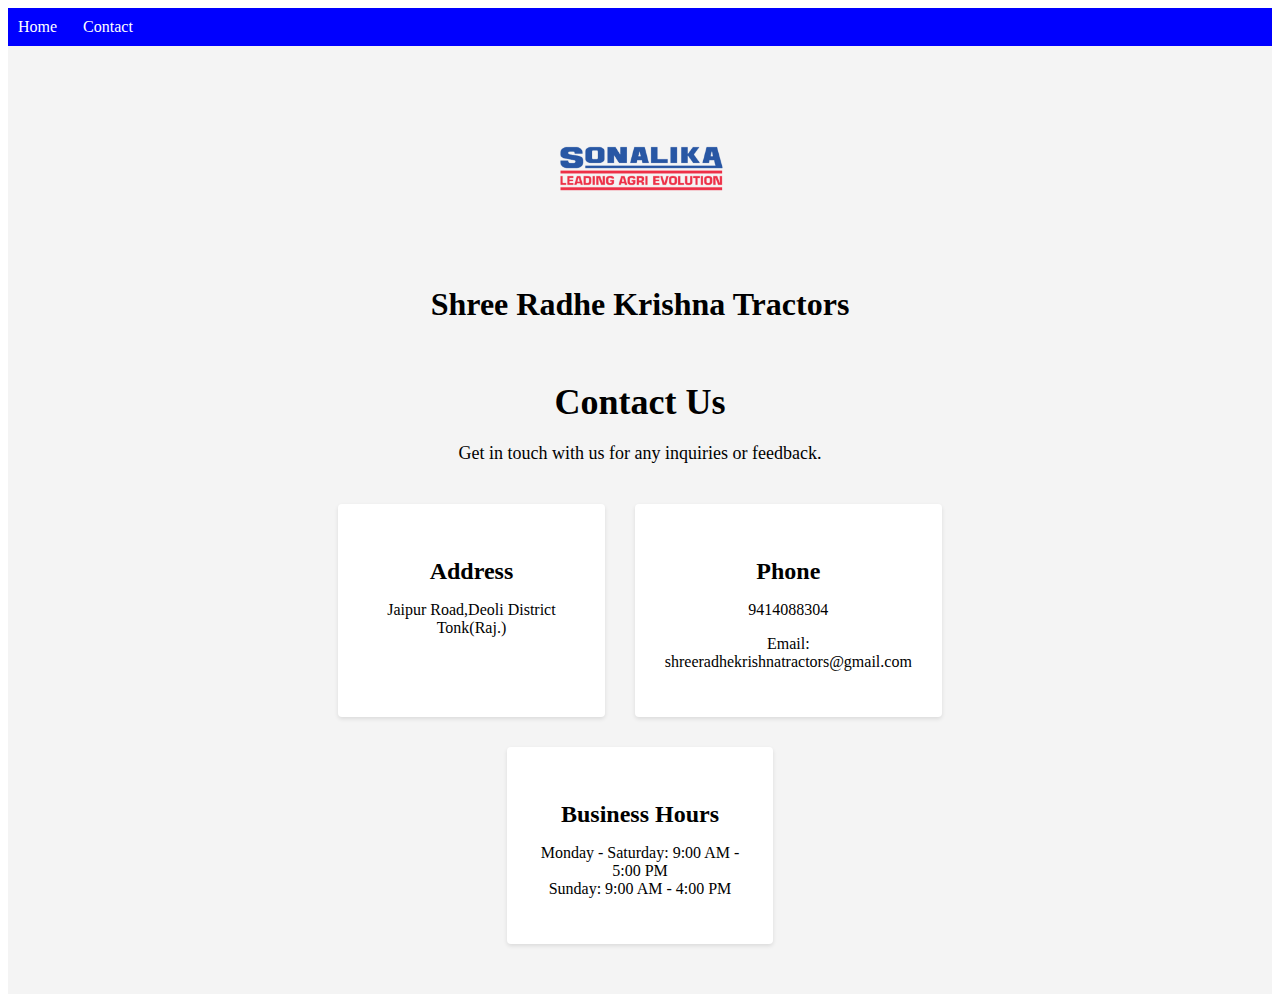
==== contact 6-6-23.html @ 43ab0afa "Add files via upload" ====
<!DOCTYPE html>
<html>
<head>
  <link rel="stylesheet" type="text/css" href="contact 6-6-23.css">
</head>
<body>
    <header>
        <nav>
          <ul>
            <li><a href="index.html">Home</a>&nbsp;&nbsp;&nbsp;</li>
            <!-- <li><a href="tractors.html">Tractors</a>&nbsp;&nbsp;&nbsp;</li> -->
            <!-- <li><a href="services.html">Services</a>&nbsp;&nbsp;&nbsp;</li> -->
            <li><a href="contact 6-6-23.html">Contact</a>&nbsp;&nbsp;&nbsp;</li>
          </ul>
        </nav>
        
      </header>
  <div class="contact-section">
    <div class="container">
      <div class="logo">
        <img src="Sonalika-logo-present-scaled.webp" alt="Logo">
      </div>
      <div>
        <h1>Shree Radhe Krishna Tractors</h1>
      </div>
      <div class="contact-content">
        <h3 class="section-title">Contact Us</h3>
        <p class="section-description">Get in touch with us for any inquiries or feedback.</p>
        
        <div class="contact-details">
          <div class="contact-info">
            <h3 class="info-heading">Address</h3>
            <p class="info-content">Jaipur Road,Deoli District Tonk(Raj.)</p>
          </div>
          
          <div class="contact-info">
            <h3 class="info-heading">Phone</h3>
            <p class="info-content">9414088304</p>
            <p class="info-content"> Email: shreeradhekrishnatractors@gmail.com</p>
          </div>
          
          <div class="contact-info">
            <h3 class="info-heading">Business Hours</h3>
            <p class="info-content">Monday - Saturday: 9:00 AM - 5:00 PM<br>Sunday: 9:00 AM - 4:00 PM</p>
            
          </div>
        </div>
      </div>
    </div>
  </div>
</body>
</html>
---- contact 6-6-23.css ----
/* styles.css */

/* Header styles */
header {
    background-color: blue;
    color: #ffffff;
    padding: 10px;
  }
  
  nav ul {
    list-style-type: none;
    margin: 0;
    padding: 0;
  }
  
  nav ul li {
    display: inline;
    margin-right: 10px;
  }
  
  nav ul li a {
    color: #fff;
    text-decoration: none;
  }
/* Contact section styles */
.contact-section {
    background-color: #f4f4f4;
    padding: 50px 0;
  }
  
  .contact-section .container {
    max-width: 800px;
    margin: 0 auto;
    display: flex;
    flex-wrap: wrap;
    justify-content: center;
    align-items: center;
  }
  
  .logo {
    flex-basis: 100%;
    text-align: center;
    margin-bottom: 20px;
  }
  
  .logo img {
    max-width: 200px;
  }
  
  .contact-content {
    flex-basis: 100%;
    text-align: center;
  }
  
  .contact-content .section-title {
    font-size: 36px;
    margin-bottom: 20px;
  }
  
  .contact-content .section-description {
    font-size: 18px;
    margin-bottom: 40px;
  }
  
  .contact-details {
    display: flex;
    flex-wrap: wrap;
    justify-content: center;
    gap: 30px;
  }
  
  .contact-info {
    flex-basis: calc(33.33% - 60px);
    background-color: #fff;
    padding: 30px;
    border-radius: 4px;
    box-shadow: 0 2px 4px rgba(0, 0, 0, 0.1);
    text-align: center;
    transition: transform 0.3s ease;
  }
  
  .contact-info:hover {
    transform: translateY(-5px);
  }
  
  .info-heading {
    font-size: 24px;
    margin-bottom: 10px;
  }
  
  .info-content {
    font-size: 16px;
  }
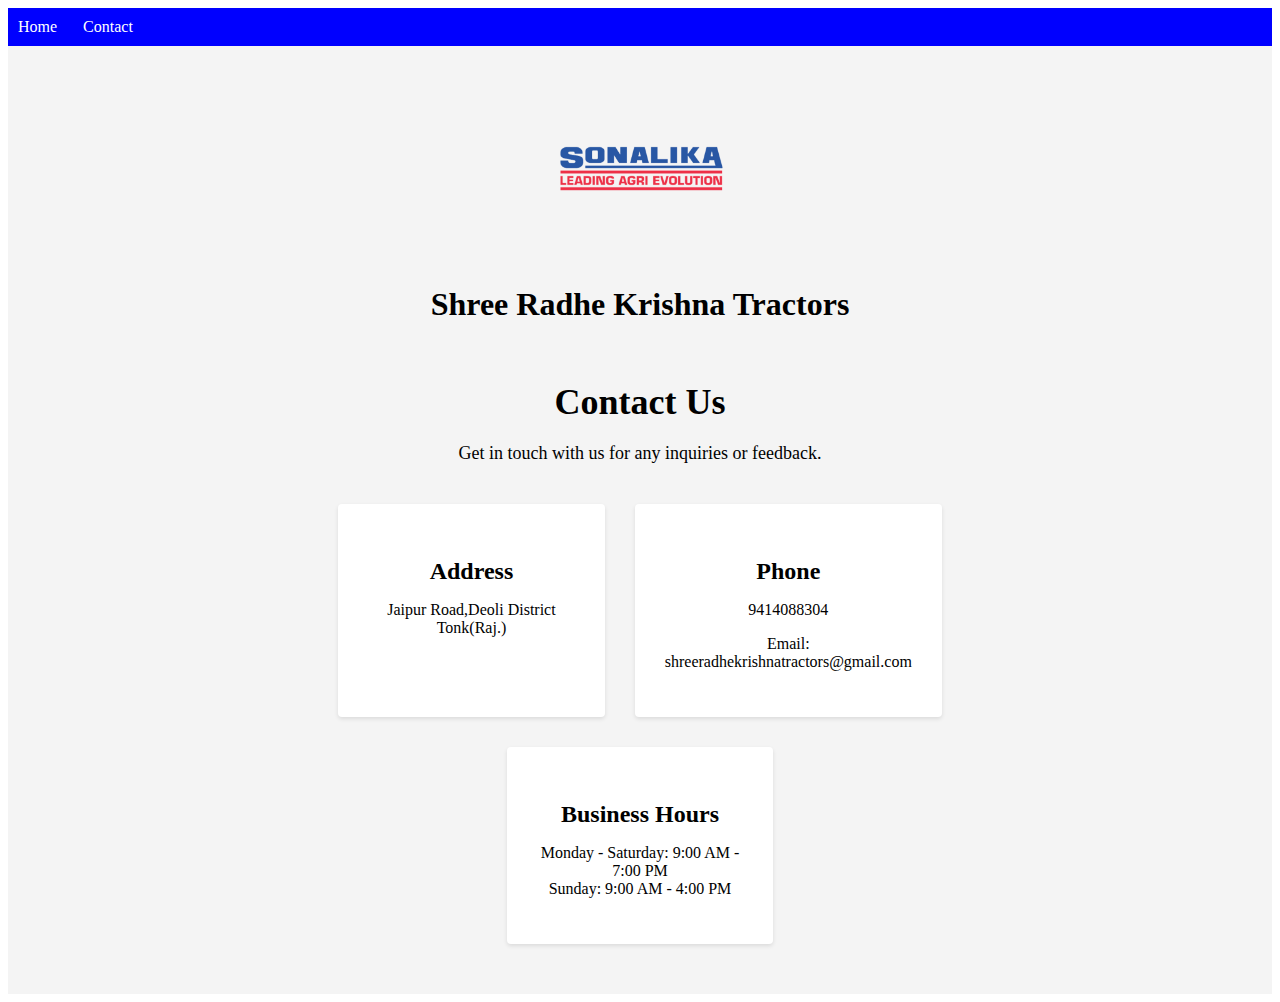
==== commit 1ccd1fb1: "Update contact 6-6-23.html" ====
--- a/contact 6-6-23.html
+++ b/contact 6-6-23.html
@@ -41,7 +41,7 @@
           
           <div class="contact-info">
             <h3 class="info-heading">Business Hours</h3>
-            <p class="info-content">Monday - Saturday: 9:00 AM - 5:00 PM<br>Sunday: 9:00 AM - 4:00 PM</p>
+            <p class="info-content">Monday - Saturday: 9:00 AM - 7:00 PM<br>Sunday: 9:00 AM - 4:00 PM</p>
             
           </div>
         </div>
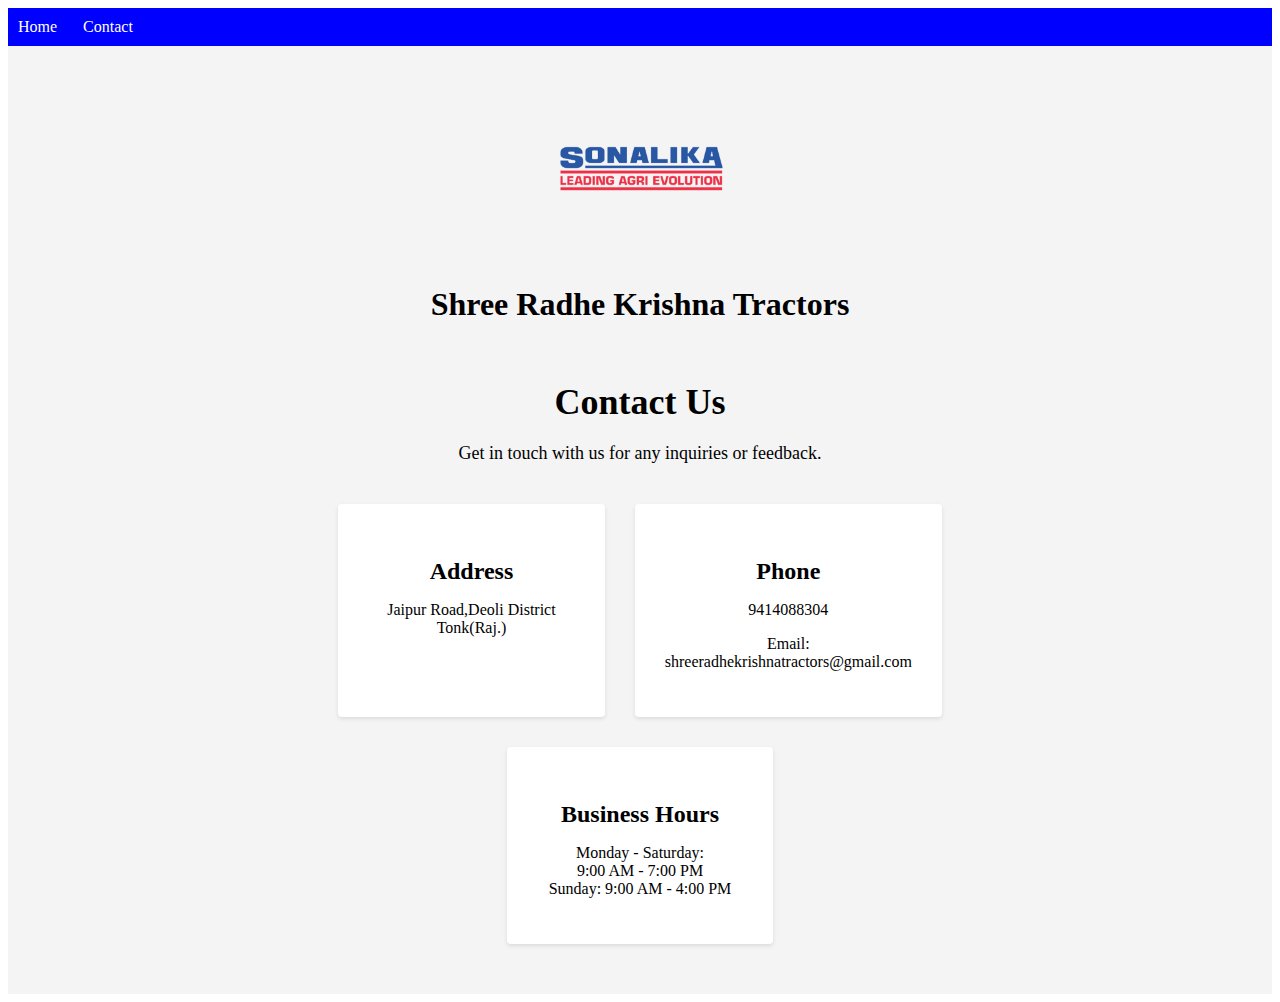
==== commit a3fcf2b4: "Update contact 6-6-23.html" ====
--- a/contact 6-6-23.html
+++ b/contact 6-6-23.html
@@ -41,7 +41,7 @@
           
           <div class="contact-info">
             <h3 class="info-heading">Business Hours</h3>
-            <p class="info-content">Monday - Saturday: 9:00 AM - 7:00 PM<br>Sunday: 9:00 AM - 4:00 PM</p>
+            <p class="info-content">Monday - Saturday:<br> 9:00 AM - 7:00 PM<br>Sunday: 9:00 AM - 4:00 PM</p>
             
           </div>
         </div>
